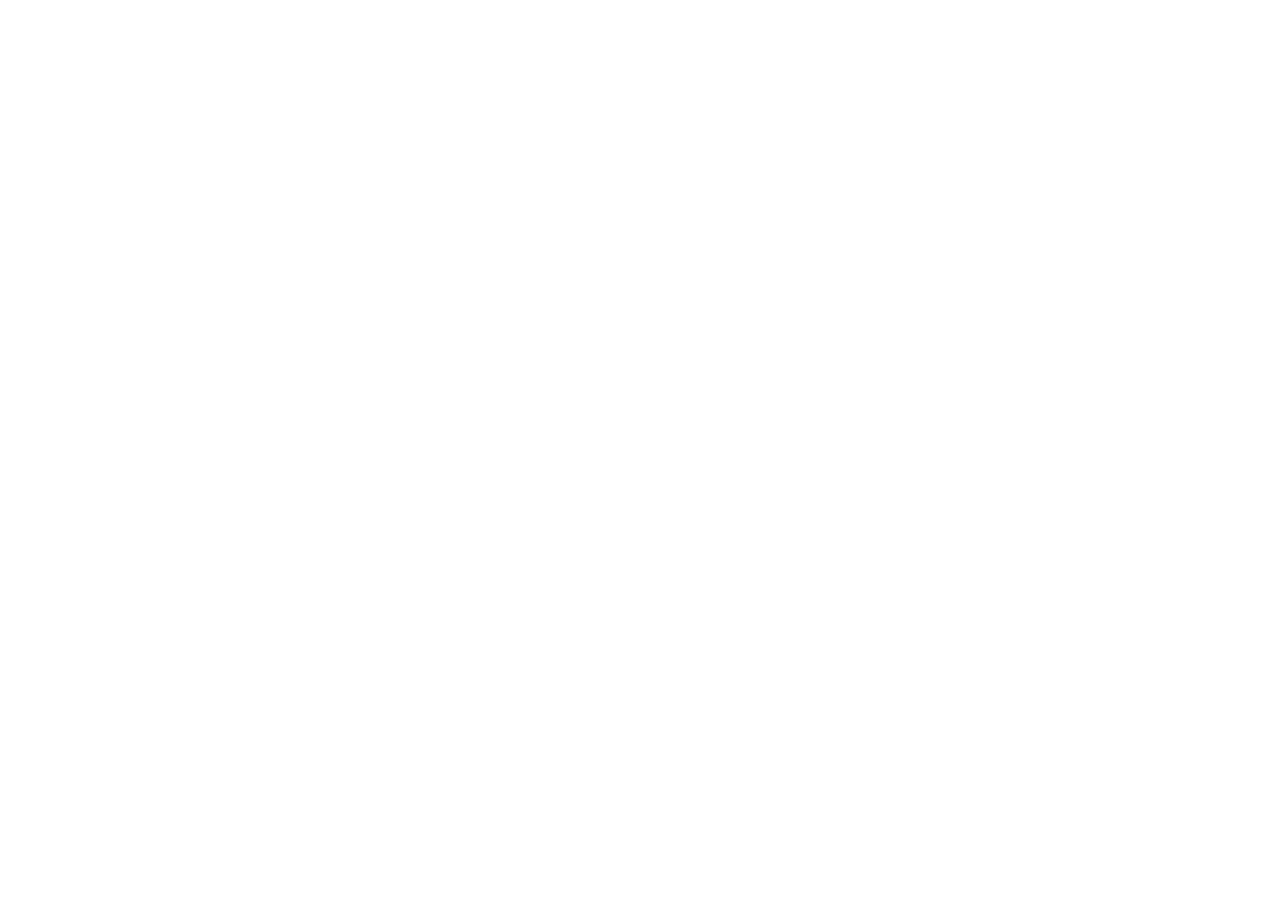
==== index.html @ ffce2e19 "Game finished" ====
<!DOCTYPE html>
<html lang='en'>
<head>
    <meta charset='UTF-8'>
    <title>Rock, paper, scissors</title>
</head>
<body>
    <script>

        let playerScore = 0;
        let computerScore = 0;
        let playerSelection = '';
        let computerSelection = '';

        function computerPlay() {
            switch (Math.floor(Math.random() * 3)) {
                case 0:
                    return 'rock'
                case 1:
                    return 'paper'
                case 2:
                    return 'scissors'
            }
        }

        function playerPlay() {
            return window.prompt('Write Rock, Paper or Scissors.').toLowerCase();
        }

        function playRound(playerSelection, computerSelection) {
            if (playerSelection === computerSelection) {
                return 'Tie';
            } else if (playerSelection === 'rock' && computerSelection === 'scissors') {
                playerScore++;
                return 'You win! Rock beats Scissors.';
            } else if (playerSelection === 'rock' && computerSelection === 'paper') {
                computerScore++;
                return 'You lose! Paper beats Rock.';
            } else if (playerSelection === 'paper' && computerSelection === 'rock') {
                playerScore++;
                return 'You win! Paper beats Rock.';
            } else if (playerSelection === 'paper' && computerSelection === 'scissors') {
                computerScore++;
                return 'You lose! Scissors beats Paper.';
            } else if (playerSelection === 'scissors' && computerSelection === 'paper') {
                playerScore++;
                return 'You win! Scissors beats Paper.';
            } else if (playerSelection === 'scissors' && computerSelection === 'rock') {
                computerScore++;
                return 'You lose! Rock beats Scissors.';
            } else {
                return 'Hm... something is not right.';
            }
        }

        function game() {
            console.clear();

            for (let i = 0; i < 5; i++) {
                playerSelection = playerPlay();
                computerSelection = computerPlay();

                console.log(`Round#${i+1}: ${playRound(playerSelection, computerSelection)}`);
                console.log(`Player: ${playerScore}.\nComputer: ${computerScore}.`);
            }

            if (playerScore > computerScore) {
                alert('Player wins!');
                console.log('Player wins!');
            } else if (playerScore < computerScore) {
                alert('Computer wins!');
                console.log('Computer wins!');
            } else {
                alert('Tie.');
                console.log('Tie.');
            }
        }

        game();

    </script>
</body>
</html>
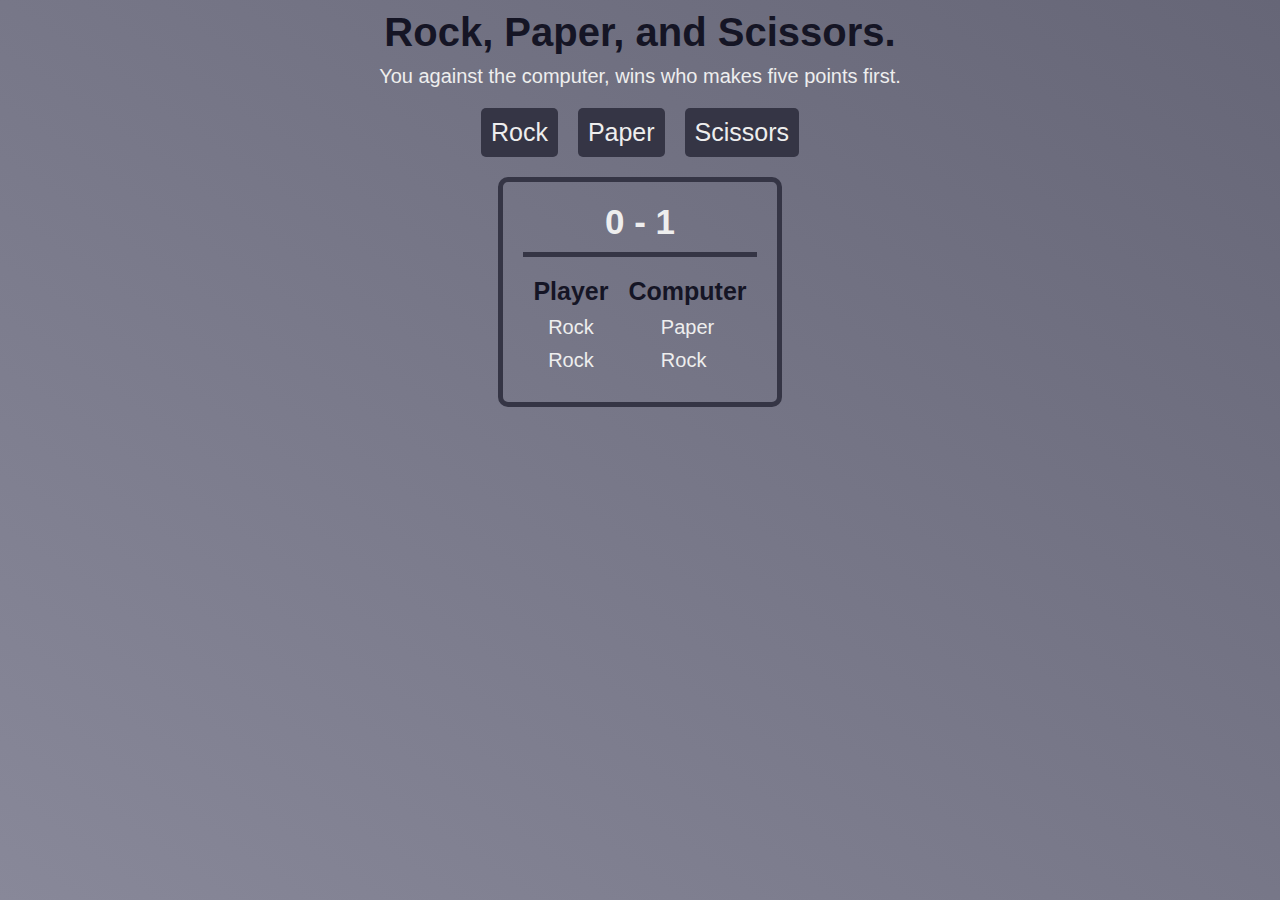
==== commit 02a52a40: "Basic interface and file organization" ====
--- a/index.html
+++ b/index.html
@@ -2,82 +2,39 @@
 <html lang='en'>
 <head>
     <meta charset='UTF-8'>
-    <title>Rock, paper, scissors</title>
+    <link rel="stylesheet" href="./css/styles.css">
+    <title>Rock Paper Scissors</title>
 </head>
 <body>
-    <script>
-
-        let playerScore = 0;
-        let computerScore = 0;
-        let playerSelection = '';
-        let computerSelection = '';
-
-        function computerPlay() {
-            switch (Math.floor(Math.random() * 3)) {
-                case 0:
-                    return 'rock'
-                case 1:
-                    return 'paper'
-                case 2:
-                    return 'scissors'
-            }
-        }
-
-        function playerPlay() {
-            return window.prompt('Write Rock, Paper or Scissors.').toLowerCase();
-        }
-
-        function playRound(playerSelection, computerSelection) {
-            if (playerSelection === computerSelection) {
-                return 'Tie';
-            } else if (playerSelection === 'rock' && computerSelection === 'scissors') {
-                playerScore++;
-                return 'You win! Rock beats Scissors.';
-            } else if (playerSelection === 'rock' && computerSelection === 'paper') {
-                computerScore++;
-                return 'You lose! Paper beats Rock.';
-            } else if (playerSelection === 'paper' && computerSelection === 'rock') {
-                playerScore++;
-                return 'You win! Paper beats Rock.';
-            } else if (playerSelection === 'paper' && computerSelection === 'scissors') {
-                computerScore++;
-                return 'You lose! Scissors beats Paper.';
-            } else if (playerSelection === 'scissors' && computerSelection === 'paper') {
-                playerScore++;
-                return 'You win! Scissors beats Paper.';
-            } else if (playerSelection === 'scissors' && computerSelection === 'rock') {
-                computerScore++;
-                return 'You lose! Rock beats Scissors.';
-            } else {
-                return 'Hm... something is not right.';
-            }
-        }
-
-        function game() {
-            console.clear();
-
-            for (let i = 0; i < 5; i++) {
-                playerSelection = playerPlay();
-                computerSelection = computerPlay();
-
-                console.log(`Round#${i+1}: ${playRound(playerSelection, computerSelection)}`);
-                console.log(`Player: ${playerScore}.\nComputer: ${computerScore}.`);
-            }
-
-            if (playerScore > computerScore) {
-                alert('Player wins!');
-                console.log('Player wins!');
-            } else if (playerScore < computerScore) {
-                alert('Computer wins!');
-                console.log('Computer wins!');
-            } else {
-                alert('Tie.');
-                console.log('Tie.');
-            }
-        }
-
-        game();
-
-    </script>
+    <main>
+        <h1>Rock, Paper, and Scissors.</h1>
+        <p>You against the computer, wins who makes five points first.</p>
+        <section id="game">
+            <button>Rock</button>
+            <button>Paper</button>
+            <button>Scissors</button>
+        </section>
+        <section id="score">
+            <strong>0 - 1</strong>
+            <div id="moves">
+                <div id="player" class="move-history">
+                    <strong>Player</strong>
+                    <ul>
+                        <li>Rock</li>
+                        <li>Rock</li>
+                    </ul>
+                </div>
+                <div id="computer" class="move-history">
+                    <strong>Computer</strong>
+                    <ul>
+                        <li>Paper</li>
+                        <li>Rock</li>
+                    </ul>
+                </div>
+            </div>
+        </section>
+    </main>
+    <!--<a href="https://pt.vecteezy.com/vetor-gratis/pedra">Pedra Vetores por Vecteezy</a>
+    <script src="./js/main.js"></script>-->
 </body>
 </html>--- a/css/styles.css
+++ b/css/styles.css
@@ -0,0 +1,108 @@
+* {
+  margin: 0;
+  padding: 0;
+  outline: 0;
+  box-sizing: border-box;
+}
+
+body {
+  height: 100%;
+  font-family: sans-serif;
+  color: #EEE;
+}
+
+main {
+  display: flex;
+  flex-direction: column;
+  justify-content: flex-start;
+  align-items: center;
+  background: linear-gradient(35deg, #889, #667);
+  height: 100vh;
+}
+
+h1 {
+  margin-top: 10px;
+  color: #151525;
+  font-size: 40px;
+}
+
+h1 + p {
+  margin-top: 10px;
+  font-size: 20px;
+}
+
+#game {
+  margin-top: 20px;
+  display: flex;
+  justify-content: center;
+  align-items: center;
+}
+
+#game button {
+  padding: 10px;
+  margin: 0 10px;
+  font-size: 25px;
+  cursor: pointer;
+  background-color: #353545;
+  color: #EEE;
+  border: none;
+  border-radius: 5px;
+  transition: all .2s;
+}
+
+#game button:hover {
+  transform: scale(1.1);
+  box-shadow: 5px 5px 5px #222;
+}
+
+#score {
+  margin-top: 20px;
+  display: flex;
+  flex-direction: column;
+  justify-content: center;
+  align-items: center;
+  border: 5px solid #353545;
+  padding: 20px;
+  border-radius: 10px;
+}
+
+#score > strong {
+  font-size: 35px;
+  border-bottom: 5px solid #353545;
+  width: 100%;
+  text-align: center;
+  padding-bottom: 10px;
+}
+
+#moves {
+  margin-top: 20px;
+  display: flex;
+  justify-content: center;
+  align-items: center;
+}
+
+#moves div {
+  margin: 0 10px;
+}
+
+.move-history {
+  display: flex;
+  flex-direction: column;
+  justify-content: center;
+  align-items: center;
+}
+
+.move-history strong {
+  font-size: 25px;
+  color: #151525;
+}
+
+.move-history ul {
+  margin-top: 10px;
+}
+
+.move-history li {
+  list-style-type: none;
+  font-size: 20px;
+  padding-bottom: 10px;
+}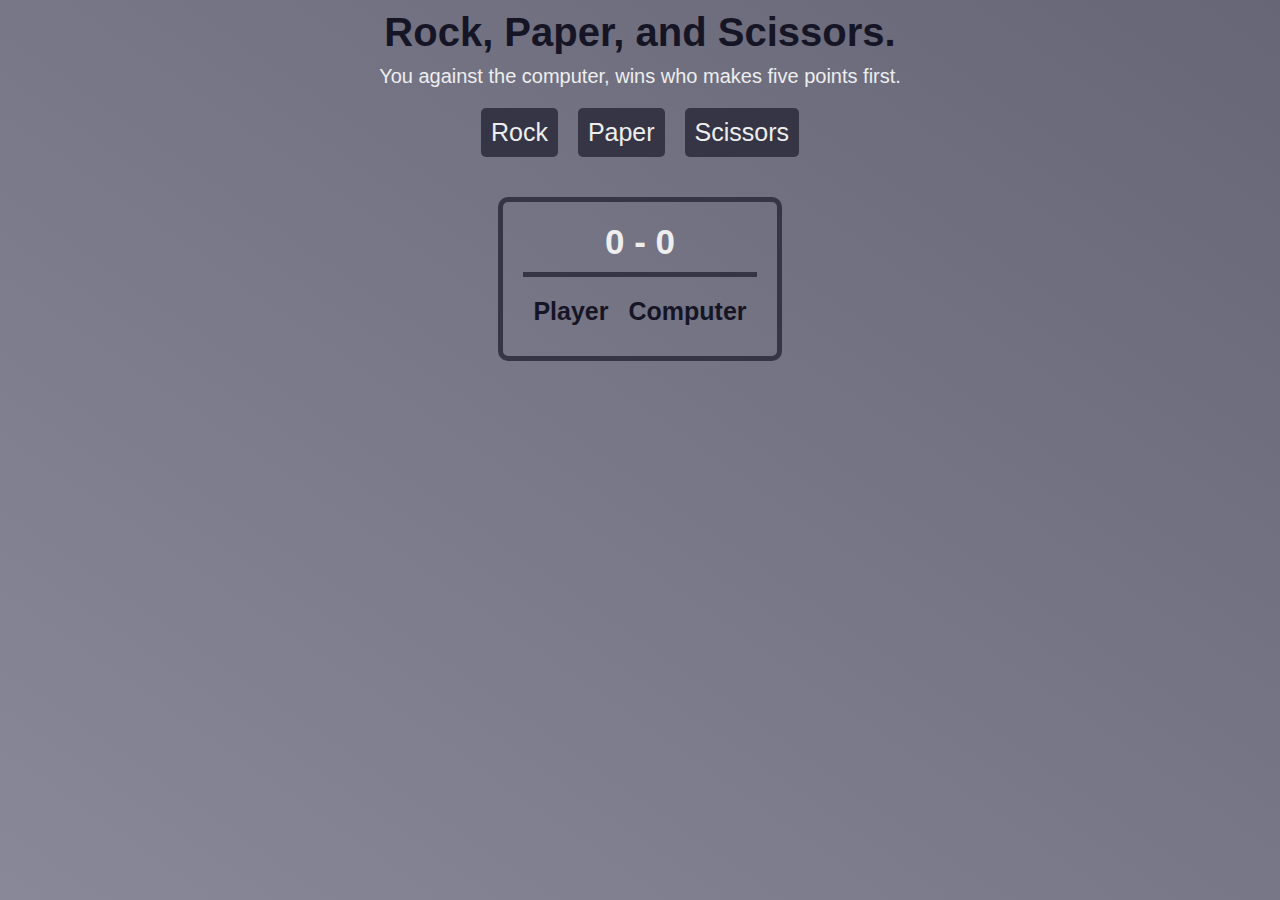
==== commit 780a511b: "GUI version finished" ====
--- a/index.html
+++ b/index.html
@@ -14,27 +14,23 @@
             <button>Paper</button>
             <button>Scissors</button>
         </section>
+        <section id="result">
+            <p></p>
+        </section>
         <section id="score">
-            <strong>0 - 1</strong>
+            <strong>0 - 0</strong>
             <div id="moves">
                 <div id="player" class="move-history">
                     <strong>Player</strong>
-                    <ul>
-                        <li>Rock</li>
-                        <li>Rock</li>
-                    </ul>
+                    <ul></ul>
                 </div>
                 <div id="computer" class="move-history">
                     <strong>Computer</strong>
-                    <ul>
-                        <li>Paper</li>
-                        <li>Rock</li>
-                    </ul>
+                    <ul></ul>
                 </div>
             </div>
         </section>
     </main>
-    <!--<a href="https://pt.vecteezy.com/vetor-gratis/pedra">Pedra Vetores por Vecteezy</a>
-    <script src="./js/main.js"></script>-->
+    <script src="./js/main.js"></script>
 </body>
 </html>--- a/css/styles.css
+++ b/css/styles.css
@@ -17,7 +17,7 @@
   justify-content: flex-start;
   align-items: center;
   background: linear-gradient(35deg, #889, #667);
-  height: 100vh;
+  min-height: 100vh;
 }
 
 h1 {
@@ -55,8 +55,37 @@
   box-shadow: 5px 5px 5px #222;
 }
 
+#result {
+  margin-top: 20px;
+  display: flex;
+  flex-direction: column;
+  justify-content: center;
+  align-items: center;
+}
+
+#result p {
+  font-size: 20px;
+}
+
+#result button {
+  padding: 5px;
+  font-size: 20px;
+  cursor: pointer;
+  background-color: #353545;
+  color: #EEE;
+  border: none;
+  border-radius: 5px;
+  transition: all .2s;
+  opacity: .9;
+  margin-top: 10px;
+}
+
+#result button:hover {
+  opacity: 1;
+}
+
 #score {
-  margin-top: 20px;
+  margin: 20px 0;
   display: flex;
   flex-direction: column;
   justify-content: center;
@@ -105,4 +134,6 @@
   list-style-type: none;
   font-size: 20px;
   padding-bottom: 10px;
+  text-align: center;
+  text-transform: capitalize;
 }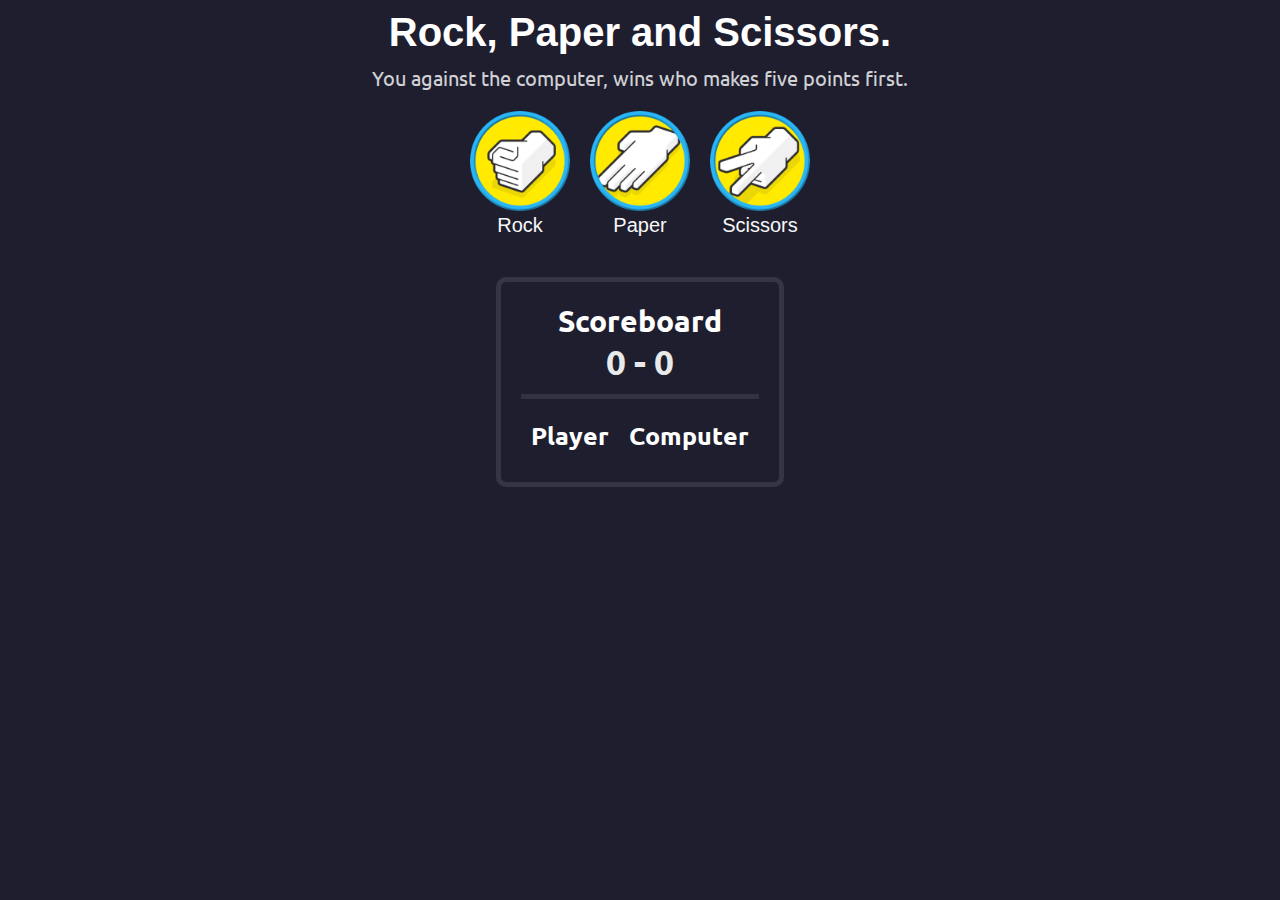
==== commit 334c3ccc: "chore: updating visuals of the interface" ====
--- a/index.html
+++ b/index.html
@@ -1,36 +1,46 @@
 <!DOCTYPE html>
-<html lang='en'>
-<head>
-    <meta charset='UTF-8'>
-    <link rel="stylesheet" href="./css/styles.css">
+<html lang="en">
+  <head>
+    <meta charset="UTF-8" />
+    <link rel="stylesheet" href="./assets/css/styles.css" />
+    <script src="./js/main.js" defer></script>
     <title>Rock Paper Scissors</title>
-</head>
-<body>
+  </head>
+  <body>
     <main>
-        <h1>Rock, Paper, and Scissors.</h1>
-        <p>You against the computer, wins who makes five points first.</p>
-        <section id="game">
-            <button>Rock</button>
-            <button>Paper</button>
-            <button>Scissors</button>
-        </section>
-        <section id="result">
-            <p></p>
-        </section>
-        <section id="score">
-            <strong>0 - 0</strong>
-            <div id="moves">
-                <div id="player" class="move-history">
-                    <strong>Player</strong>
-                    <ul></ul>
-                </div>
-                <div id="computer" class="move-history">
-                    <strong>Computer</strong>
-                    <ul></ul>
-                </div>
-            </div>
-        </section>
+      <h1>Rock, Paper and Scissors.</h1>
+      <p>You against the computer, wins who makes five points first.</p>
+      <section id="game">
+        <button>
+          <img src="assets/images/rock.png" alt="Rock" />
+          <p>Rock</p>
+        </button>
+        <button>
+          <img src="assets/images/paper.png" alt="Paper" />
+          <p>Paper</p>
+        </button>
+        <button>
+          <img src="assets/images/scissors.png" alt="Scissors" />
+          <p>Scissors</p>
+        </button>
+      </section>
+      <section id="result">
+        <p></p>
+      </section>
+      <section id="score">
+        <h2>Scoreboard</h2>
+        <strong>0 - 0</strong>
+        <div id="moves">
+          <div id="player" class="move-history">
+            <strong>Player</strong>
+            <ul></ul>
+          </div>
+          <div id="computer" class="move-history">
+            <strong>Computer</strong>
+            <ul></ul>
+          </div>
+        </div>
+      </section>
     </main>
-    <script src="./js/main.js"></script>
-</body>
-</html>+  </body>
+</html>
--- a/assets/css/styles.css
+++ b/assets/css/styles.css
@@ -0,0 +1,153 @@
+@import url("https://fonts.googleapis.com/css2?family=Ubuntu:wght@300;400;500;700&display=swap");
+
+* {
+  margin: 0;
+  padding: 0;
+  outline: 0;
+  box-sizing: border-box;
+}
+
+body {
+  height: 100%;
+  font-family: 'Ubuntu', sans-serif;
+  color: #EEE;
+}
+
+main {
+  display: flex;
+  flex-direction: column;
+  justify-content: flex-start;
+  align-items: center;
+  background: #1e1e2f;
+  min-height: 100vh;
+  color: #fff;
+}
+
+h1 {
+  margin-top: 10px;
+  font-size: 40px;
+  font-family: sans-serif;
+}
+
+h1 + p {
+  margin-top: 10px;
+  font-size: 20px;
+  opacity: .8;
+}
+
+#game {
+  width: 100%;
+  margin-top: 20px;
+  display: flex;
+  justify-content: center;
+  align-items: center;
+}
+
+#game button {
+  background: transparent;
+  border: none;
+  margin: 0 10px;
+  cursor: pointer;
+  transition: all .375s;
+}
+
+#game button:hover {
+  transform: scale(1.1);
+}
+
+#game img {
+  width: 100px;
+}
+
+#game p {
+  font-size: 20px;
+  color: #f7f7f7;
+}
+
+#result {
+  margin-top: 20px;
+  display: flex;
+  flex-direction: column;
+  justify-content: center;
+  align-items: center;
+}
+
+#result p {
+  font-size: 20px;
+}
+
+#result button {
+  padding: 5px;
+  font-size: 20px;
+  font-weight: 700;
+  cursor: pointer;
+  background-color: #29b6f6;
+  color: #fff;
+  border: none;
+  border-radius: 5px;
+  transition: all .375s;
+  margin-top: 10px;
+}
+
+#result button:hover {
+  box-shadow: 5px 5px 10px #171717;
+}
+
+#score {
+  margin: 20px 0;
+  display: flex;
+  flex-direction: column;
+  justify-content: center;
+  align-items: center;
+  border: 5px solid #353545;
+  padding: 20px;
+  border-radius: 10px;
+}
+
+#score h2 {
+  font-size: 30px;
+}
+
+#score > strong {
+  font-size: 35px;
+  border-bottom: 5px solid #353545;
+  width: 100%;
+  text-align: center;
+  padding-bottom: 10px;
+  opacity: .9;
+}
+
+#moves {
+  margin-top: 20px;
+  display: flex;
+  justify-content: center;
+  align-items: center;
+}
+
+#moves div {
+  margin: 0 10px;
+}
+
+.move-history {
+  display: flex;
+  flex-direction: column;
+  justify-content: center;
+  align-items: center;
+}
+
+.move-history strong {
+  font-size: 25px;
+}
+
+.move-history ul {
+  margin-top: 10px;
+}
+
+.move-history li {
+  list-style-type: none;
+  font-size: 20px;
+  padding-bottom: 10px;
+  text-align: center;
+  text-transform: capitalize;
+  opacity: .8;
+}